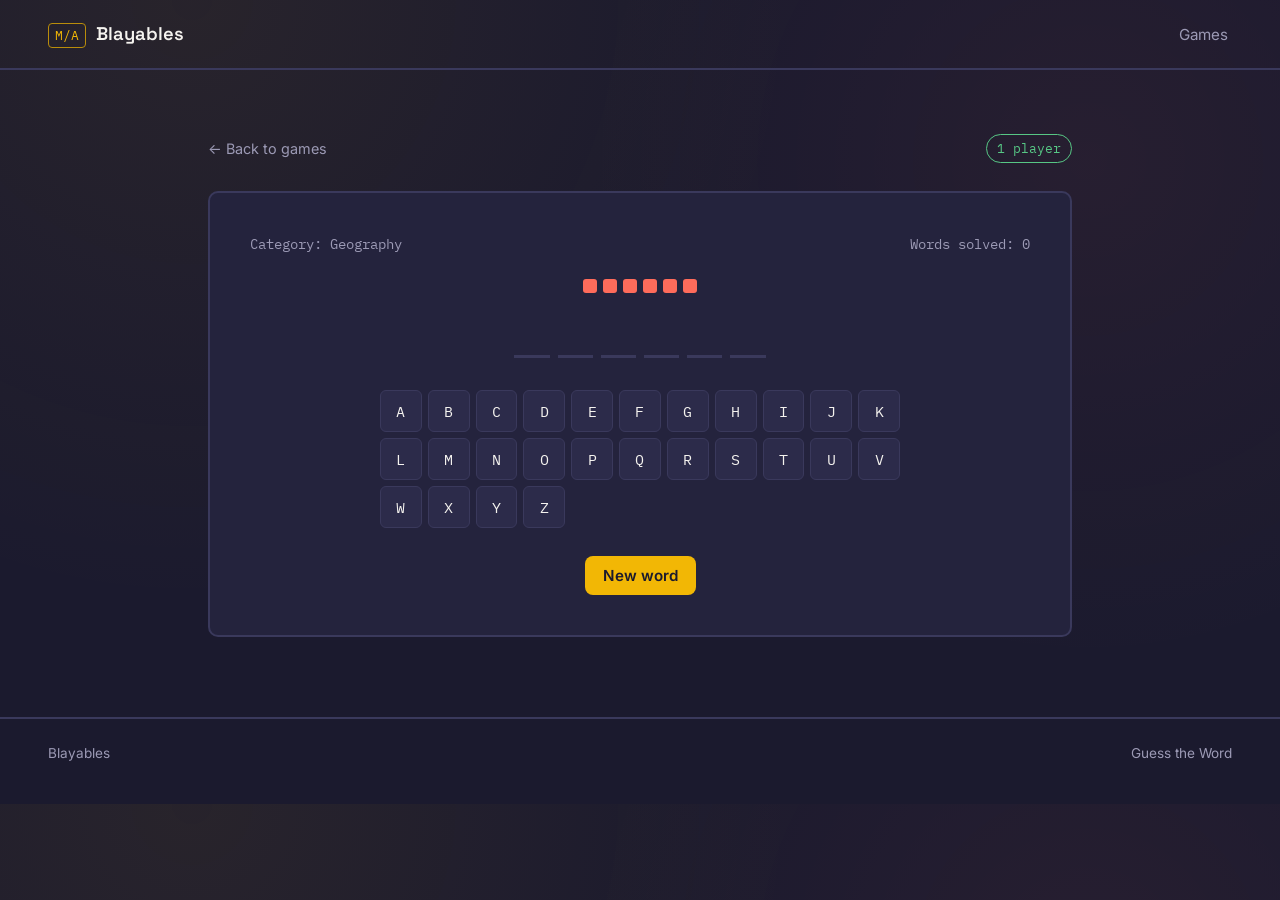
==== games/guess-the-word.html @ 8944ce86 "What The AI made..." ====
<!DOCTYPE html>
<html lang="en">
<head>
  <meta charset="UTF-8" />
  <meta name="viewport" content="width=device-width, initial-scale=1.0" />
  <title>Guess the Word — Blayables</title>
  <link rel="preconnect" href="https://fonts.googleapis.com" />
  <link href="https://fonts.googleapis.com/css2?family=Space+Grotesk:wght@500;600;700&family=Inter:wght@400;500;600&family=IBM+Plex+Mono:wght@400;500&display=swap" rel="stylesheet">
  <link rel="stylesheet" href="../assets/css/style.css" />
</head>
<body>
  <header class="site-header">
    <a class="brand" href="../index.html">
      <span class="brand__mark">M/A</span>
      <span class="brand__name">Blayables</span>
    </a>
    <nav class="site-nav">
      <a href="../index.html">Games</a>
    </nav>
  </header>

  <main>
    <div class="game-header">
      <a class="back-link" href="../index.html">← Back to games</a>
      <span class="pill pill--live">1 player</span>
    </div>

    <section class="game-panel">
      <div class="game-status-row">
        <span id="gw-category">Category: —</span>
        <span id="gw-wins">Words solved: 0</span>
      </div>

      <div class="gw-lives" id="gw-lives"></div>
      <p class="gw-message" id="gw-message" aria-live="polite"></p>

      <div class="gw-word" id="gw-word" aria-label="Word to guess"></div>

      <div class="gw-keyboard" id="gw-keyboard"></div>

      <div class="ttt-actions">
        <button class="btn" id="gw-next">New word</button>
      </div>
    </section>
  </main>

  <footer class="site-footer">
    <span>Blayables</span>
    <span>Guess the Word</span>
  </footer>

  <script src="../assets/js/guess-word.js"></script>
</body>
</html>
---- assets/css/style.css ----
/* ==========================================================
   Blayables — shared design tokens & base styles
   ========================================================== */

:root {
  /* Color */
  --bg: #1b1a2e;
  --bg-raised: #24233d;
  --bg-raised-2: #2c2b4a;
  --line: #3a395c;
  --text: #f5f3ef;
  --text-muted: #9c9ab5;
  --yellow: #f2b705;
  --yellow-dim: #b98d0b;
  --coral: #ff6b5b;
  --coral-dim: #c14f43;
  --green: #57c785;

  /* Type */
  --font-display: "Space Grotesk", "Segoe UI", sans-serif;
  --font-body: "Inter", "Segoe UI", sans-serif;
  --font-mono: "IBM Plex Mono", "Courier New", monospace;

  /* Layout */
  --max-width: 960px;
  --radius: 10px;
  --border: 2px solid var(--line);
}

* {
  box-sizing: border-box;
}

html {
  color-scheme: dark;
}

body {
  margin: 0;
  background: var(--bg);
  background-image:
    radial-gradient(circle at 15% 0%, rgba(242, 183, 5, 0.06), transparent 45%),
    radial-gradient(circle at 85% 20%, rgba(255, 107, 91, 0.05), transparent 40%);
  color: var(--text);
  font-family: var(--font-body);
  line-height: 1.5;
  -webkit-font-smoothing: antialiased;
}

h1, h2, h3 {
  font-family: var(--font-display);
  margin: 0 0 0.4em 0;
  letter-spacing: -0.01em;
}

p {
  margin: 0 0 1em 0;
  max-width: 62ch;
}

a {
  color: inherit;
}

:focus-visible {
  outline: 3px solid var(--yellow);
  outline-offset: 2px;
}

/* ---------- Layout shell ---------- */

.site-header {
  border-bottom: var(--border);
  padding: 20px clamp(20px, 5vw, 48px);
  display: flex;
  align-items: center;
  justify-content: space-between;
  gap: 16px;
}

.brand {
  display: flex;
  align-items: baseline;
  gap: 10px;
  text-decoration: none;
  color: var(--text);
}

.brand__mark {
  font-family: var(--font-mono);
  font-size: 0.8rem;
  color: var(--yellow);
  border: 1px solid var(--yellow-dim);
  padding: 2px 6px;
  border-radius: 4px;
}

.brand__name {
  font-family: var(--font-display);
  font-size: 1.15rem;
  font-weight: 600;
}

.site-nav a {
  text-decoration: none;
  color: var(--text-muted);
  font-size: 0.95rem;
  padding: 8px 4px;
  border-bottom: 2px solid transparent;
}

.site-nav a:hover,
.site-nav a:focus-visible {
  color: var(--text);
  border-bottom-color: var(--yellow);
}

main {
  max-width: var(--max-width);
  margin: 0 auto;
  padding: clamp(28px, 6vw, 64px) clamp(20px, 5vw, 48px) 80px;
}

.site-footer {
  border-top: var(--border);
  padding: 24px clamp(20px, 5vw, 48px) 40px;
  color: var(--text-muted);
  font-size: 0.85rem;
  display: flex;
  justify-content: space-between;
  gap: 12px;
  flex-wrap: wrap;
}

/* ---------- Home hero ---------- */

.hero {
  padding-bottom: 8px;
}

.hero__eyebrow {
  font-family: var(--font-mono);
  color: var(--coral);
  font-size: 0.85rem;
  margin: 0 0 14px 0;
}

.hero h1 {
  font-size: clamp(2.2rem, 5vw, 3.2rem);
  max-width: 14ch;
}

.hero p {
  color: var(--text-muted);
  font-size: 1.05rem;
}

/* ---------- Game grid (arcade cabinets) ---------- */

.game-grid {
  display: grid;
  grid-template-columns: repeat(auto-fill, minmax(240px, 1fr));
  gap: 20px;
  margin-top: 40px;
}

.cabinet {
  display: block;
  text-decoration: none;
  color: var(--text);
  background: var(--bg-raised);
  border: var(--border);
  border-radius: var(--radius);
  overflow: hidden;
  transition: transform 0.15s ease, border-color 0.15s ease;
}

.cabinet[href]:hover,
.cabinet[href]:focus-visible {
  transform: translateY(-3px);
  border-color: var(--yellow-dim);
}

.cabinet--soon {
  opacity: 0.55;
  cursor: default;
}

.cabinet__marquee {
  height: 6px;
}

.cabinet--yellow .cabinet__marquee { background: var(--yellow); }
.cabinet--coral .cabinet__marquee { background: var(--coral); }
.cabinet--muted .cabinet__marquee { background: var(--line); }

.cabinet__screen {
  padding: 22px 20px 20px;
}

.cabinet__title {
  font-family: var(--font-display);
  font-size: 1.25rem;
  font-weight: 600;
  margin: 0 0 6px 0;
}

.cabinet__blurb {
  color: var(--text-muted);
  font-size: 0.92rem;
  margin: 0 0 16px 0;
}

.cabinet__meta {
  display: flex;
  align-items: center;
  justify-content: space-between;
  font-family: var(--font-mono);
  font-size: 0.78rem;
  color: var(--text-muted);
}

.cabinet__cta {
  font-family: var(--font-mono);
  font-size: 0.78rem;
}

.cabinet--yellow .cabinet__cta { color: var(--yellow); }
.cabinet--coral .cabinet__cta { color: var(--coral); }

/* ---------- Game page shell ---------- */

.game-header {
  display: flex;
  align-items: center;
  justify-content: space-between;
  gap: 16px;
  flex-wrap: wrap;
  margin-bottom: 28px;
}

.back-link {
  text-decoration: none;
  color: var(--text-muted);
  font-size: 0.9rem;
  display: inline-flex;
  align-items: center;
  gap: 6px;
}

.back-link:hover,
.back-link:focus-visible {
  color: var(--text);
}

.game-panel {
  background: var(--bg-raised);
  border: var(--border);
  border-radius: var(--radius);
  padding: clamp(20px, 4vw, 40px);
}

.game-status-row {
  display: flex;
  align-items: center;
  justify-content: space-between;
  gap: 12px;
  flex-wrap: wrap;
  margin-bottom: 24px;
  font-family: var(--font-mono);
  font-size: 0.9rem;
  color: var(--text-muted);
}

.pill {
  font-family: var(--font-mono);
  font-size: 0.8rem;
  padding: 4px 10px;
  border-radius: 999px;
  border: 1px solid var(--line);
  color: var(--text-muted);
}

.pill--live {
  border-color: var(--green);
  color: var(--green);
}

.btn {
  font-family: var(--font-body);
  font-weight: 600;
  font-size: 0.95rem;
  border: none;
  border-radius: 8px;
  padding: 10px 18px;
  cursor: pointer;
  background: var(--yellow);
  color: #1b1a2e;
  transition: transform 0.1s ease, background 0.15s ease;
}

.btn:hover,
.btn:focus-visible {
  background: #ffd54a;
}

.btn:active {
  transform: scale(0.97);
}

.btn--ghost {
  background: transparent;
  border: 1px solid var(--line);
  color: var(--text);
}

.btn--ghost:hover,
.btn--ghost:focus-visible {
  border-color: var(--yellow-dim);
  background: transparent;
}

/* ---------- Tic-Tac-Toe ---------- */

.ttt-board {
  display: grid;
  grid-template-columns: repeat(3, 1fr);
  gap: 8px;
  max-width: 320px;
  margin: 0 auto;
}

.ttt-cell {
  aspect-ratio: 1;
  background: var(--bg-raised-2);
  border: 1px solid var(--line);
  border-radius: 6px;
  font-family: var(--font-display);
  font-size: 2.4rem;
  font-weight: 700;
  color: var(--text);
  cursor: pointer;
  display: flex;
  align-items: center;
  justify-content: center;
}

.ttt-cell:hover:not(:disabled) {
  border-color: var(--yellow-dim);
}

.ttt-cell:disabled {
  cursor: default;
}

.ttt-cell[data-mark="X"] { color: var(--yellow); }
.ttt-cell[data-mark="O"] { color: var(--coral); }

.ttt-actions {
  display: flex;
  justify-content: center;
  gap: 12px;
  margin-top: 28px;
}

/* ---------- Guess the Word ---------- */

.gw-word {
  display: flex;
  gap: 8px;
  justify-content: center;
  flex-wrap: wrap;
  margin: 32px 0;
  font-family: var(--font-mono);
  font-size: 2rem;
  letter-spacing: 0.1em;
}

.gw-letter {
  width: 1.1em;
  border-bottom: 3px solid var(--line);
  text-align: center;
  text-transform: uppercase;
}

.gw-letter--filled {
  border-bottom-color: var(--yellow-dim);
}

.gw-lives {
  display: flex;
  gap: 6px;
  justify-content: center;
  margin-bottom: 8px;
}

.gw-life {
  width: 14px;
  height: 14px;
  border-radius: 3px;
  background: var(--coral);
}

.gw-life--lost {
  background: var(--line);
}

.gw-keyboard {
  display: grid;
  grid-template-columns: repeat(auto-fill, minmax(38px, 1fr));
  gap: 6px;
  max-width: 520px;
  margin: 24px auto 0;
}

.gw-key {
  background: var(--bg-raised-2);
  border: 1px solid var(--line);
  border-radius: 6px;
  color: var(--text);
  font-family: var(--font-mono);
  font-size: 0.95rem;
  text-transform: uppercase;
  padding: 10px 0;
  cursor: pointer;
}

.gw-key:hover:not(:disabled) {
  border-color: var(--yellow-dim);
}

.gw-key:disabled {
  opacity: 0.35;
  cursor: default;
}

.gw-key--correct {
  border-color: var(--green);
  color: var(--green);
}

.gw-key--wrong {
  border-color: var(--coral-dim);
  color: var(--coral-dim);
}

.gw-message {
  text-align: center;
  min-height: 1.4em;
  font-weight: 600;
  margin-bottom: 4px;
}

.gw-message--win { color: var(--green); }
.gw-message--lose { color: var(--coral); }

.center {
  display: flex;
  justify-content: center;
}

@media (max-width: 480px) {
  .site-nav { display: none; }
}
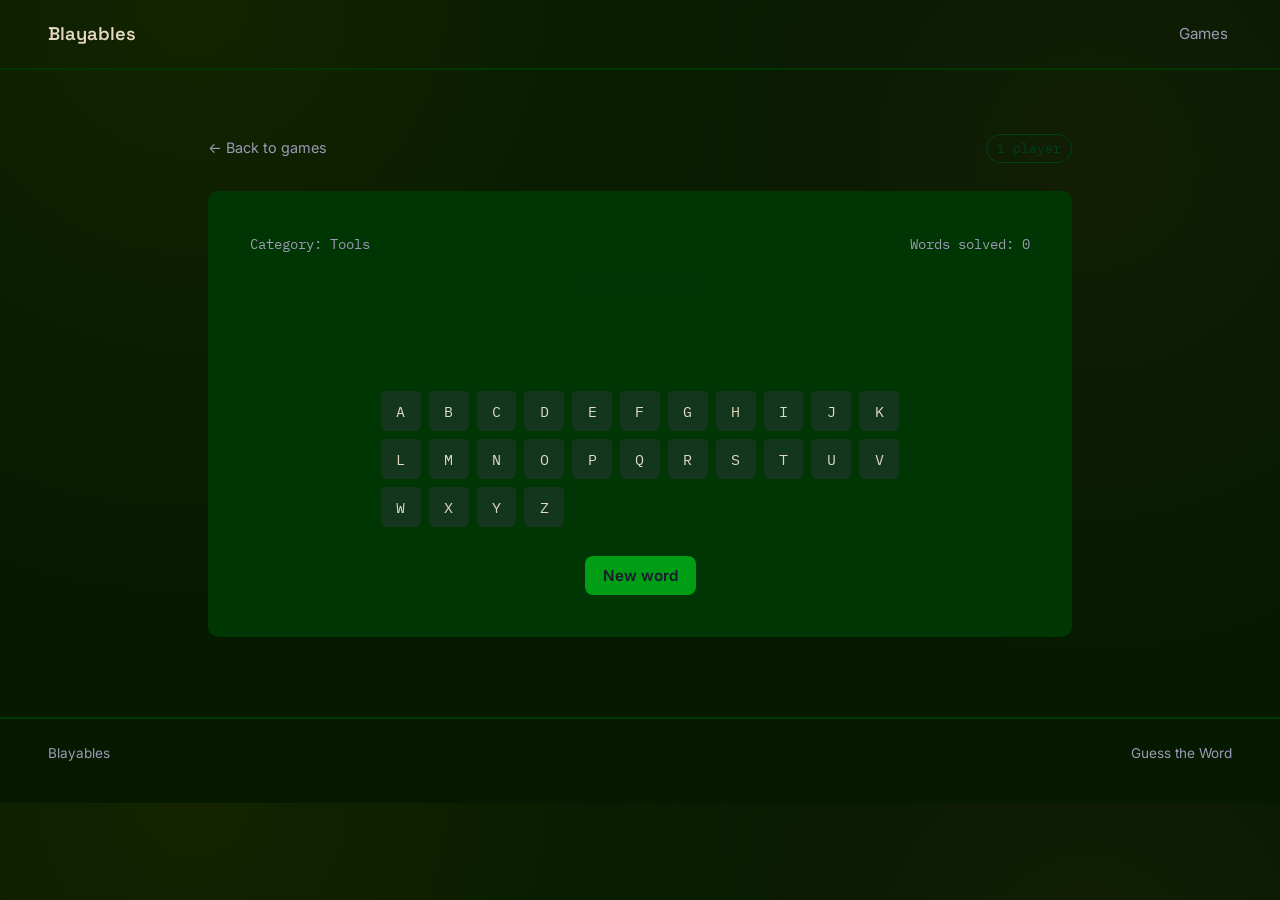
==== commit a88fc0de: "edits" ====
--- a/games/guess-the-word.html
+++ b/games/guess-the-word.html
@@ -11,7 +11,6 @@
 <body>
   <header class="site-header">
     <a class="brand" href="../index.html">
-      <span class="brand__mark">M/A</span>
       <span class="brand__name">Blayables</span>
     </a>
     <nav class="site-nav">
--- a/assets/css/style.css
+++ b/assets/css/style.css
@@ -1,20 +1,15 @@
-/* ==========================================================
-   Blayables — shared design tokens & base styles
-   ========================================================== */
-
 :root {
-  /* Color */
-  --bg: #1b1a2e;
-  --bg-raised: #24233d;
-  --bg-raised-2: #2c2b4a;
-  --line: #3a395c;
-  --text: #f5f3ef;
+  --bg: #051a00;
+  --bg-raised: #003504;
+  --bg-raised-2: #14361d;
+  --line: #023600;
+  --text: #e4d8c0;
   --text-muted: #9c9ab5;
-  --yellow: #f2b705;
-  --yellow-dim: #b98d0b;
-  --coral: #ff6b5b;
+  --yellow: #009e15;
+  --yellow-dim: #ff0000;
+  --coral: #003507;
   --coral-dim: #c14f43;
-  --green: #57c785;
+  --green: #013f1b;
 
   /* Type */
   --font-display: "Space Grotesk", "Segoe UI", sans-serif;
@@ -207,7 +202,7 @@
 
 .cabinet__blurb {
   color: var(--text-muted);
-  font-size: 0.92rem;
+  font-size: 1rem;
   margin: 0 0 16px 0;
 }
 
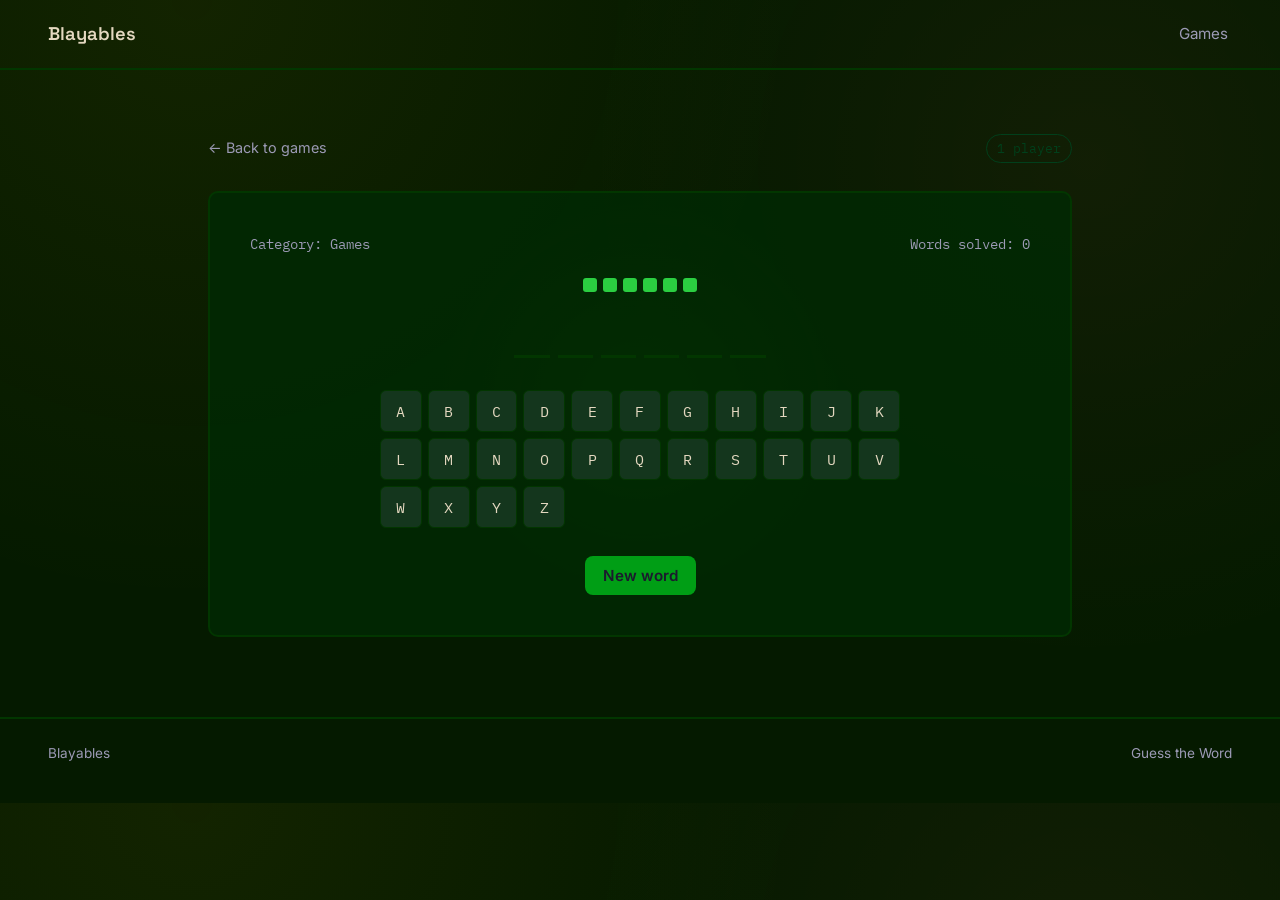
==== commit 62701eff: "Fixed Cursor bugs and added README.md" ====
--- a/games/guess-the-word.html
+++ b/games/guess-the-word.html
@@ -49,5 +49,6 @@
   </footer>
 
   <script src="../assets/js/guess-word.js"></script>
+  <script src="assets/js/cursor.js"></script>
 </body>
 </html>
--- a/assets/css/style.css
+++ b/assets/css/style.css
@@ -1,13 +1,13 @@
 :root {
   --bg: #051a00;
-  --bg-raised: #003504;
+  --bg-raised: #002903d7;
   --bg-raised-2: #14361d;
   --line: #023600;
   --text: #e4d8c0;
   --text-muted: #9c9ab5;
   --yellow: #009e15;
   --yellow-dim: #ff0000;
-  --coral: #003507;
+  --coral: #2bcf41;
   --coral-dim: #c14f43;
   --green: #013f1b;
 
@@ -31,9 +31,11 @@
 }
 
 body {
+  cursor: none;
   margin: 0;
-  background: var(--bg);
+  background-color: var(--bg);
   background-image:
+    radial-gradient(circle 200px at var(--x, 50%) var(--y, 50%), rgba(19, 82, 0, 0.534), transparent),
     radial-gradient(circle at 15% 0%, rgba(242, 183, 5, 0.06), transparent 45%),
     radial-gradient(circle at 85% 20%, rgba(255, 107, 91, 0.05), transparent 40%);
   color: var(--text);
@@ -457,3 +459,32 @@
 @media (max-width: 480px) {
   .site-nav { display: none; }
 }
+
+.custom-cursor {
+  position: fixed;
+  top: 0;
+  left: 0;
+  width: 16px;
+  height: 16px;
+  background-color: var(--yellow);
+  border-radius: 50%;
+  pointer-events: none;
+  transform: translate(calc(var(--x, 0px) - 50%), calc(var(--y, 0px) - 50%));
+  transition: width 0.15s ease, height 0.15s ease, background-color 0.15s ease;
+  z-index: 9999;
+}
+
+* {
+  cursor: none !important;
+}
+body:has(a:hover, button:hover, .cabinet:hover, .gw-key:hover, .ttt-cell:hover) .custom-cursor {
+  width: 28px;
+  height: 28px;
+  background-color: var(--coral);
+  box-shadow: 0 0 10px var(--coral);
+}
+
+.custom-cursor {
+  opacity: 0;
+  transition: width 0.15s ease, height 0.15s ease, background-color 0.15s ease, opacity 0.2s ease;
+}
